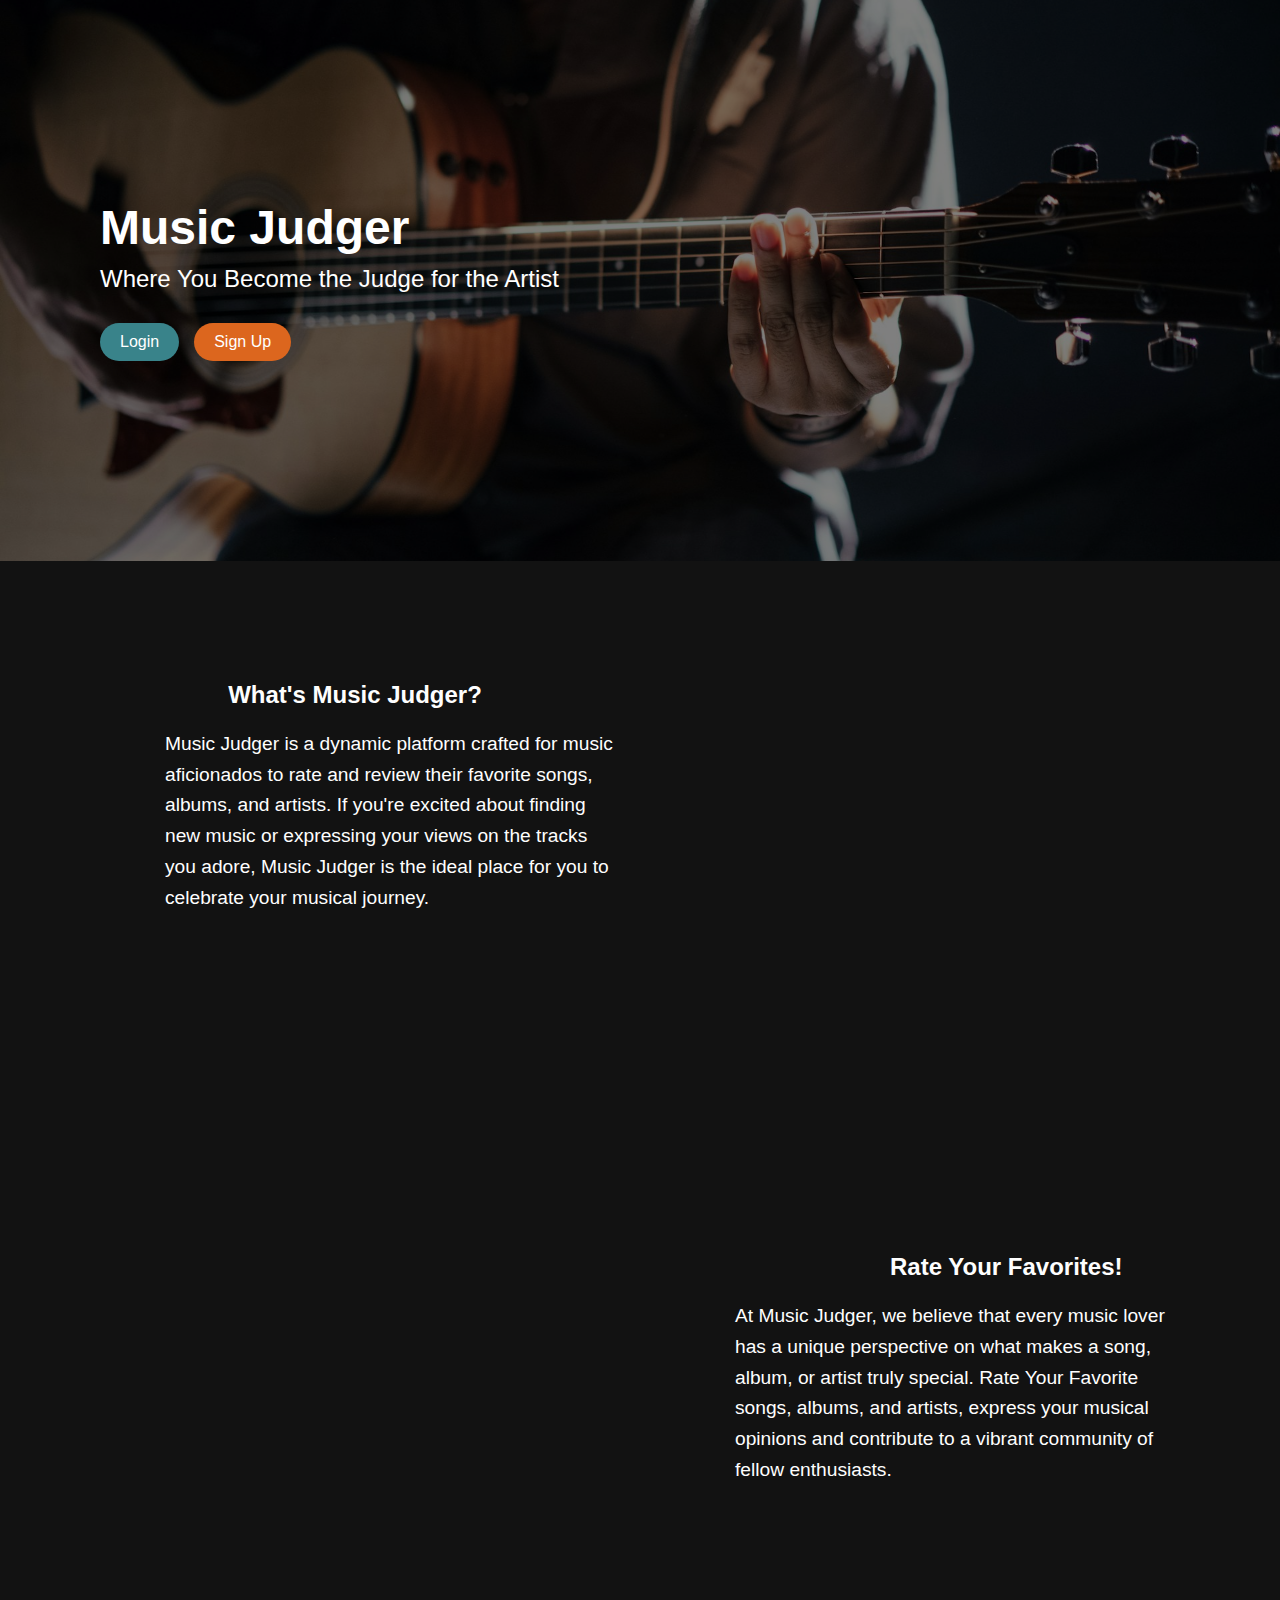
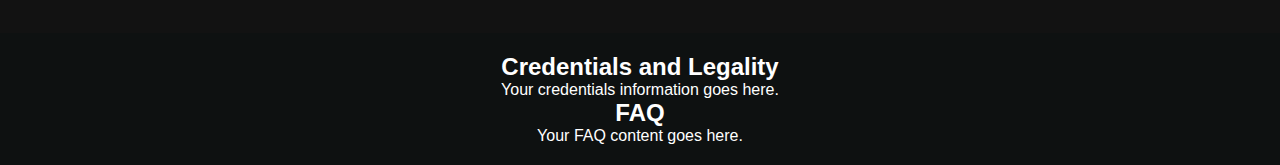
==== index.html @ ce559863 "tambah konten ke front page" ====
<!DOCTYPE html>
<html lang="en">
<head>
    <meta charset="UTF-8">
    <meta name="viewport" content="width=device-width, initial-scale=1.0">
    <title>Music Judger</title>
    <link rel="stylesheet" href="styles.css">
</head>
<body>

    <header class="hero">
        <h1 class="display-1">Music Judger</h1>
        <p class="display-4">Where You Become the Judge for the Artist</p>
        <div class="button-container">
            <a href="Main Page/index.html" class="button login">Login</a>
            <a href="#" class="button signup">Sign Up</a>
        </div>
    </header>

    <main class="content">
        <div class="left">
            <h2>What's Music Judger?</h2>
            <p>Music Judger is a dynamic platform crafted for music aficionados to rate and review their favorite songs, albums, and artists. 
                If you're excited about finding new music or expressing your views on the tracks you adore, 
                Music Judger is the ideal place for you to celebrate your musical journey.</p>
        </div>
        <div class="right">
            <div class="slider">
                <img src="Main Page/Artists/Joji/Album/BALLADS 1/Cover.jpg" class="slide fade" alt="Image 1">
                <img src="Main Page/Artists/Travis Scott/Album/Birds in the Trap Sing McKnight/1200x1200bf-60 (11).jpg" class="slide fade" alt="Image 2">
                <img src="Main Page/Artists/Bruno Mars/Album/24K Magic/bruno_mars_24k_magic-portada.jpg" class="slide fade" alt="Image 3">
                <img src="Main Page/Artists/Post Malone/Album/Beerbongs & Bentleys/cover.jpg" class="slide fade" alt="Image 4">
                <img src="Main Page/Artists/Frank Ocean/Album/Blonde/Blonde_-_Frank_Ocean.jpeg" class="slide fade" alt="Image 5">
                <img src="Main Page/Artists/Tyler, the Creator/Album/IGOR/COVER.png" class="slide fade" alt="Image 6">
                <img src="Main Page/Artists/Taylor Swift/Album/1989 (Taylor's Version)/Taylor_Swift_-_1989_(Taylor's_Version).png" class="slide fade" alt="Image 7">
            </div>
        </div>
    </main>


    <main class="content2">
        <div class="left2">  <!-- Move this section to the left side -->
            <div class="slider2">
                <img src="Main Page/Artists/Joji//joji_169.jpeg" class="slide2 fade" alt="Image 1">
                <img src="Main Page/Artists/Eminem/201009-Eminem-getty.webp" class="slide2 fade" alt="Image 2">
                <img src="Main Page/Artists/Bruno Mars/bruno-mars-1_169.png" class="slide2 fade" alt="Image 3">
                <img src="Main Page/Artists/Tyler, the Creator/Tyler-The-Creator.webp" class="slide2 fade" alt="Image 4">
                <img src="Main Page/Artists/Frank Ocean/black-and-white-frank-ocean-wbdua3rbonhm6c8d.jpg" class="slide2 fade" alt="Image 5">
                <img src="Main Page/Artists/Snoop Dogg/snoop-dogg-dreadlocks-roasted-by-joyner-lucas.webp" class="slide2 fade" alt="Image 6">
                <img src="Main Page/Artists/Billie Eilish/Billie-Eilish-Bad-Guy-screenshot-2019-billboard-1500-1200x677.jpg" class="slide2 fade" alt="Image 7">
            </div>
        </div>
        <div class="right2">  <!-- Move this section to the right side -->
            <h2>Rate Your Favorites!</h2>
            <p>At Music Judger, we believe that every music lover has a unique perspective on what makes a song, album, or artist truly special. 
                Rate Your Favorite songs, albums, and artists, express your musical opinions and contribute to a vibrant community of fellow enthusiasts.</p>
        </div>
    </main>
    
    

    <footer class="footer">
        <h2>Credentials and Legality</h2>
        <p>Your credentials information goes here.</p>
        
        <h2>FAQ</h2>
        <p>Your FAQ content goes here.</p>
    </footer>

</body>
</html>
---- styles.css ----
* {
    box-sizing: border-box;
    margin: 0;
    padding: 0;
}

body {
    font-family: Arial, sans-serif;
    background-color: #121212;
}

.hero {
    position: relative;
    background-image: url('gabriel-gurrola-2UuhMZEChdc-unsplash.jpg'); /* Replace with your image path */
    background-size: cover;
    background-position: center;
    color: white;
    text-align: left; /* Align text to the left */
    padding: 200px 20px; /* Adjust padding as needed */
    display: flex; /* Use Flexbox to lay out the content */
    flex-direction: column; /* Stack elements vertically */
    justify-content: center; /* Center content vertically */
    align-items: flex-start; /* Align content to the left */
    padding-left: 100px; /* Add 100px space on the left side of the hero */
}

.hero::before {
    content: '';
    position: absolute;
    top: 0;
    left: 0;
    right: 0;
    bottom: 0;
    background-color: rgba(0, 0, 0, 0.5); /* Dark overlay */
    z-index: 1; /* Ensure it sits above the background but below the text */
}

.display-1, .display-4 {
    position: relative; /* Bring text above the overlay */
    z-index: 2;
    margin-left: 100px; /* Add 100px space to the left of the text */
}

.display-1 {
    font-size: 3em; /* Adjust font size as necessary */
    margin: 0; /* Remove default margin */
}

.display-4 {
    font-size: 1.5em; /* Adjust font size as necessary */
    margin: 10px 0; /* Add margin for spacing between title and subtitle */
}

/* Button container adjusted */
.button-container {
    position: relative;
    z-index: 2;
    margin-top: 20px; /* Add space between text and buttons */
    display: flex; /* Use Flexbox to arrange buttons horizontally */
    gap: 15px; /* Space between buttons */
}

/* Button Styles */
.button {
    padding: 10px 20px;
    border: none;
    text-decoration: none;
    border-radius: 25px; /* Rounded appearance */
    font-size: 16px;
    display: inline-block; /* Ensure the buttons stay in line */
}

.button.login {
    background-color: #39838a; /* Login button color */
    color: white; /* Adjust text color for better contrast */
}

.button.login:hover {
    background-color: #2b5b5c; /* Change color on hover for Login button */
}

.button.signup {
    background-color: #dc661e; /* Sign Up button color */
    color: white; /* Adjust text color for better contrast */
}

.button.signup:hover {
    background-color: #b85514; /* Change color on hover for Sign Up button */
}

/* Main Content Section */
.content {
    background-color: #121212;
    color: #fefefe;
    padding: 50px 20px;
    display: flex;
    justify-content: space-between;
    text-align: center;
    flex-wrap: wrap; /* Allow content to wrap on smaller screens */
}

.left {
    flex: 1;
    padding: 70px;
}

.left h2 {
    margin-bottom: 20px;
}

.left p {
    padding-left: 75px;
    margin-top: 10px;
    text-align: left;   /* Ensures the paragraph is left-aligned */
    text-indent: 0;     /* Removes any indentation */
    line-height: 1.6;   /* Optional: Adjusts line spacing for better readability */
    font-size: larger;
}

.right {
    flex: 1;
    padding: 20px;
    position: relative;
}

.slider {
    position: relative;
    width: 100%;
    height: 300px; /* Adjust height as needed */
    overflow: hidden;
}

.slide {
    position: absolute;
    top: 0;
    left: 0;
    width: 100%;
    height: 100%;
    object-fit: contain; /* Ensures the whole image is visible */
    opacity: 0;  /* Initially hide all images */
    transition: opacity 2s ease-in-out; /* Smooth fade transition */
}

/* Fade animation for each slide with a staggered delay */
.slide:nth-child(1) {
    animation: fade 35s infinite;
}

.slide:nth-child(2) {
    animation: fade 35s infinite;
    animation-delay: 5s;
}

.slide:nth-child(3) {
    animation: fade 35s infinite;
    animation-delay: 10s;
}

.slide:nth-child(4) {
    animation: fade 35s infinite;
    animation-delay: 15s;
}

.slide:nth-child(5) {
    animation: fade 35s infinite;
    animation-delay: 20s;
}

.slide:nth-child(6) {
    animation: fade 35s infinite;
    animation-delay: 25s;
}

.slide:nth-child(7) {
    animation: fade 35s infinite;
    animation-delay: 30s;
}

/* Keyframe for fading effect */
@keyframes fade {
    0%, 100% {
        opacity: 0;
    }
    14%, 28% {
        opacity: 1;
    }
}

/* Responsive adjustments */
@media (max-width: 1024px) {
    .content {
        flex-direction: column; /* Stack sections vertically on tablets */
        text-align: center;  /* Center content */
    }

    .left, .right {
        flex: 1 100%; /* Make sections full-width */
        padding: 15px;
    }

    .slider {
        margin-left: 0;
        max-width: none; /* Remove max-width and allow for full width */
    }

    .left p {
        padding-left: 20px; /* Reduce padding */
        font-size: medium; /* Adjust font size */
    }
}

@media (max-width: 768px) {
    .slider {
        height: 250px; /* Reduce slider height for tablets */
    }

    .left p {
        font-size: smaller; /* Reduce text size for smaller devices */
    }

    .content {
        padding: 20px; /* Reduce padding */
    }
}

@media (max-width: 480px) {
    .slider {
        height: 200px; /* Further reduce slider height on very small screens */
    }

    .left p {
        font-size: smaller; /* Reduce text size further */
    }

    .content {
        padding: 10px; /* Further reduce padding on small screens */
    }
}

.content2 {
    background-color: #121212;
    color: #fefefe;
    padding: 50px 20px;
    margin-top: 100px;
    display: flex;
    justify-content: space-between;
    text-align: center;
    flex-wrap: wrap; /* Allow content to wrap on smaller screens */
}

/* Left section (images) styles */
.left2 {
    flex: 1;
    padding: 20px;
    position: relative;
    min-width: 480px; /* Prevent it from getting too small */
}

.slider2 {
    position: relative;
    width: 100%;
    max-width: 480px; /* Fixed width to match the image size */
    height: 360px;  /* Fixed height for the images */
    margin-left: 150px;
    overflow: hidden;
}

.slide2 {
    position: absolute;
    top: 0;
    left: 0;
    width: 100%;
    height: 100%; /* Use full height of the container */
    object-fit: cover;  /* Ensures the image covers the area, maintaining aspect ratio */
    opacity: 0;  /* Initially hide all images */
    transition: opacity 2s ease-in-out; /* Smooth fade transition */
}

/* Fade animation for each slide with a staggered delay */
.slide2:nth-child(1) {
    animation: fade 35s infinite;
}

.slide2:nth-child(2) {
    animation: fade 35s infinite;
    animation-delay: 5s;
}

.slide2:nth-child(3) {
    animation: fade 35s infinite;
    animation-delay: 10s;
}

.slide2:nth-child(4) {
    animation: fade 35s infinite;
    animation-delay: 15s;
}

.slide2:nth-child(5) {
    animation: fade 35s infinite;
    animation-delay: 20s;
}

.slide2:nth-child(6) {
    animation: fade 35s infinite;
    animation-delay: 25s;
}

.slide2:nth-child(7) {
    animation: fade 35s infinite;
    animation-delay: 30s;
}

/* Keyframe for fading effect */
@keyframes fade {
    0%, 100% {
        opacity: 0;
    }
    14%, 28% {
        opacity: 1;
    }
}

/* Right section (text) styles */
.right2 {
    flex: 1;
    padding: 70px;
    text-align: left;
    min-width: 300px; /* Prevents text from getting too small */
}

/* Make h2 aligned with p by applying margin-left */
.right2 h2 {
    margin-bottom: 20px;
    margin-left: 230px; /* Align h2 to the left, same as the p tag */
}

/* Ensure paragraph has consistent left padding */
.right2 p {
    padding-left: 75px;
    margin-top: 10px;
    line-height: 1.6;   /* Optional: Adjusts line spacing for better readability */
    font-size: larger;
}

/* Responsive adjustments */
@media (max-width: 1024px) {
    .left2 {
        padding: 15px;
    }

    .slider2 {
        width: 100%;
        margin-left: 0; /* Remove extra left margin on smaller screens */
        max-width: none; /* Allow it to use full width on smaller screens */
    }

    .right2 {
        padding: 50px;
    }

    .right2 h2 {
        margin-left: 0; /* Remove left margin */
    }

    .right2 p {
        padding-left: 20px; /* Reduce padding for mobile */
    }
}

@media (max-width: 768px) {
    .content2 {
        flex-direction: column; /* Stack content vertically on small screens */
        text-align: center;  /* Center text on small screens */
    }

    .left2,
    .right2 {
        flex: 1 100%; /* Make both sections full-width */
        padding: 10px;
    }

    .slider2 {
        width: 100%;
        height: 250px; /* Reduce slider height for smaller screens */
        margin-left: 0;
    }

    .right2 h2 {
        margin-left: 0; /* Center the h2 */
    }

    .right2 p {
        padding-left: 0; /* Remove left padding */
        font-size: medium; /* Adjust font size for readability on small screens */
    }
}

@media (max-width: 480px) {
    .slider2 {
        height: 200px; /* Further reduce slider height on very small screens */
    }

    .right2 p {
        font-size: smaller; /* Reduce text size */
    }
}

.footer {
    background-color: #0e1111;
    color: white;
    padding: 20px;
    text-align: center;
}
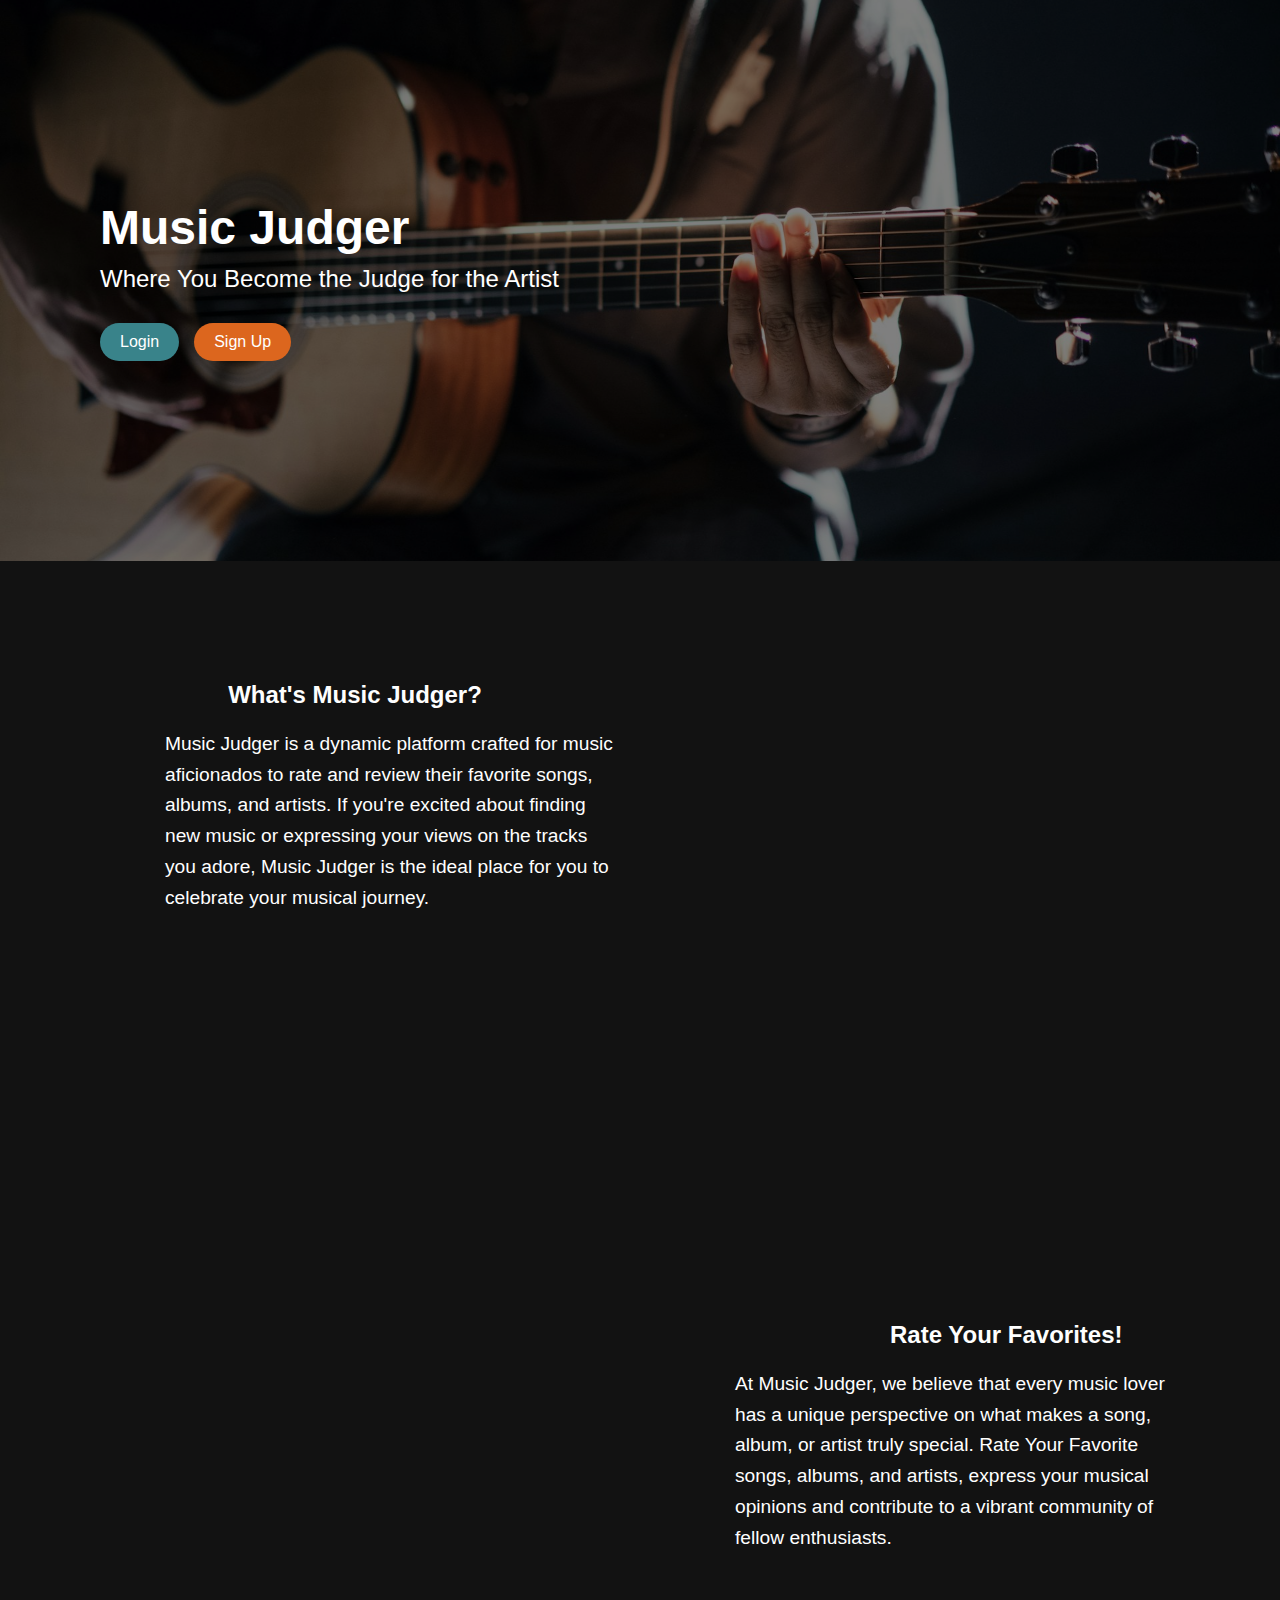
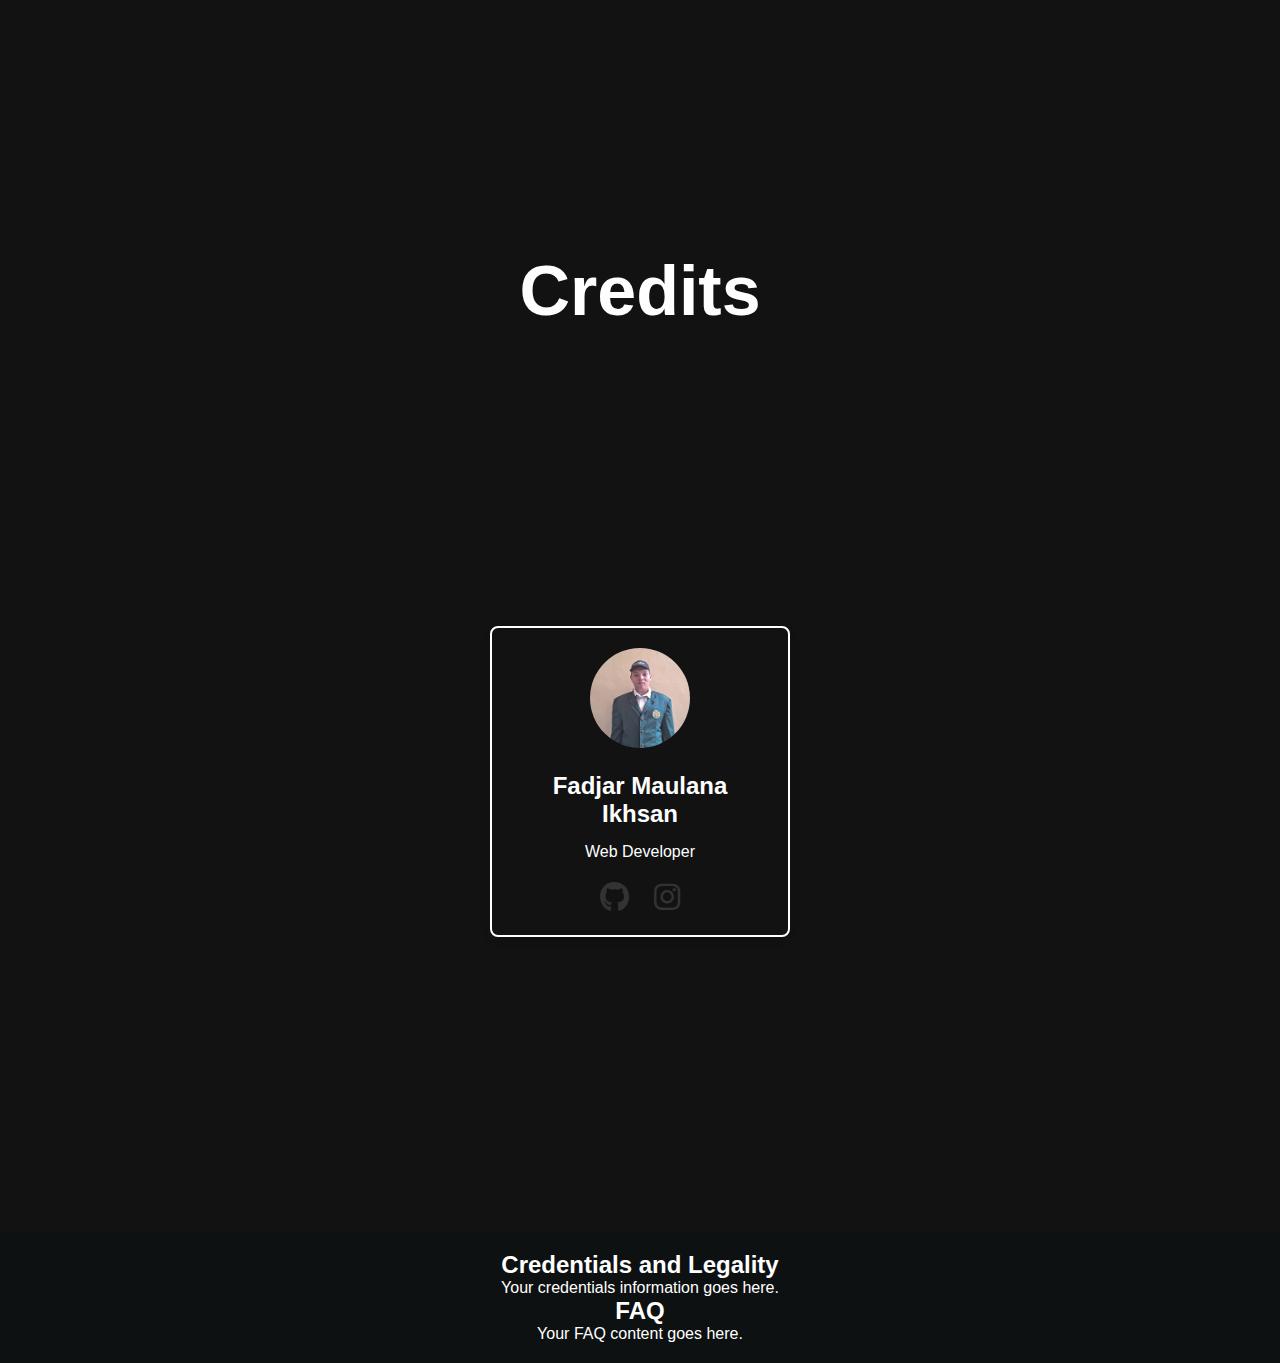
==== commit 965c53ab: "tambah credit developer" ====
--- a/index.html
+++ b/index.html
@@ -5,6 +5,7 @@
     <meta name="viewport" content="width=device-width, initial-scale=1.0">
     <title>Music Judger</title>
     <link rel="stylesheet" href="styles.css">
+    <link rel="stylesheet" href="https://cdnjs.cloudflare.com/ajax/libs/font-awesome/6.0.0-beta3/css/all.min.css">
 </head>
 <body>
 
@@ -56,8 +57,30 @@
                 Rate Your Favorite songs, albums, and artists, express your musical opinions and contribute to a vibrant community of fellow enthusiasts.</p>
         </div>
     </main>
+
+    <div class="caption">
+      <h1>Credits</h1>  
+    </div>
     
-    
+    <div class="card-container">
+        <div class="card">
+          <!-- Profile Image -->
+          <img src="WhatsApp Image 2024-11-07 at 12.23.37 PM.jpeg" alt="That's Me" class="profile-img">
+          <h2>Fadjar Maulana Ikhsan</h2>
+          <p>Web Developer</p>
+          
+          <div class="social-links">
+            <!-- GitHub Icon -->
+            <a href="https://github.com/SinWolves" class="github" target="_blank">
+              <i class="fab fa-github"></i>
+            </a>
+            <!-- Instagram Icon -->
+            <a href="https://www.instagram.com/fadjardlmth?igsh=MXJnNG1qcWE4dGE1NQ==" class="instagram" target="_blank">
+              <i class="fab fa-instagram"></i>
+            </a>
+          </div>
+        </div>
+    </div>
 
     <footer class="footer">
         <h2>Credentials and Legality</h2>
--- a/styles.css
+++ b/styles.css
@@ -125,8 +125,9 @@
 
 .slider {
     position: relative;
-    width: 100%;
-    height: 300px; /* Adjust height as needed */
+    width: 400px;
+    height: 400px; /* Adjust height as needed */
+    margin-left: 125px;
     overflow: hidden;
 }
 
@@ -406,6 +407,81 @@
     }
 }
 
+.caption h1{
+    margin-top: 150px;
+    font-size: 70px;
+    text-align: center;
+    color: #fefefe;
+}
+
+/* Centering the card */
+.card-container {
+    display: flex;
+    justify-content: center;
+    align-items: center;
+    height: 100vh;
+  }
+  
+  .card {
+    width: 300px;
+    padding: 20px;
+    border-radius: 8px;
+    border: 2px solid #fff; /* White border */
+    box-shadow: 0 4px 8px rgba(0, 0, 0, 0.1); /* Optional shadow for better contrast */
+    text-align: center;
+  }
+  
+  .card h2 {
+    color: #fefefe;
+    font-size: 24px;
+    margin-bottom: 15px;
+  }
+  
+  .card p {
+    font-size: 16px;
+    color: #fefefe;
+    margin-bottom: 20px;
+  }
+  
+  .profile-img {
+    width: 100px;
+    height: 100px;
+    border-radius: 50%;
+    margin-bottom: 20px;
+    object-fit: cover; /* Ensures the image is cropped and fits the circle */
+  }
+  
+  /* Styling for social media links */
+  .social-links a {
+    display: inline-block;
+    text-decoration: none;
+    margin: 0 10px;
+    font-size: 30px; /* Adjust icon size */
+    color: #333; /* Default icon color */
+    transition: color 0.3s ease, transform 0.3s ease; /* Smooth hover effect */
+  }
+  
+  .social-links a:hover {
+    color: #0077cc; /* GitHub hover color */
+    transform: scale(1.1); /* Slight zoom effect */
+  }
+  
+  .github {
+    color: #333; /* Default GitHub color */
+  }
+  
+  .instagram {
+    color: #e4405f; /* Default Instagram color */
+  }
+  
+  .social-links a:hover.github {
+    color: #007FFF; /* GitHub hover color */
+  }
+  
+  .social-links a:hover.instagram {
+    color: #e4405f; /* Instagram hover color */
+  }  
+  
 .footer {
     background-color: #0e1111;
     color: white;
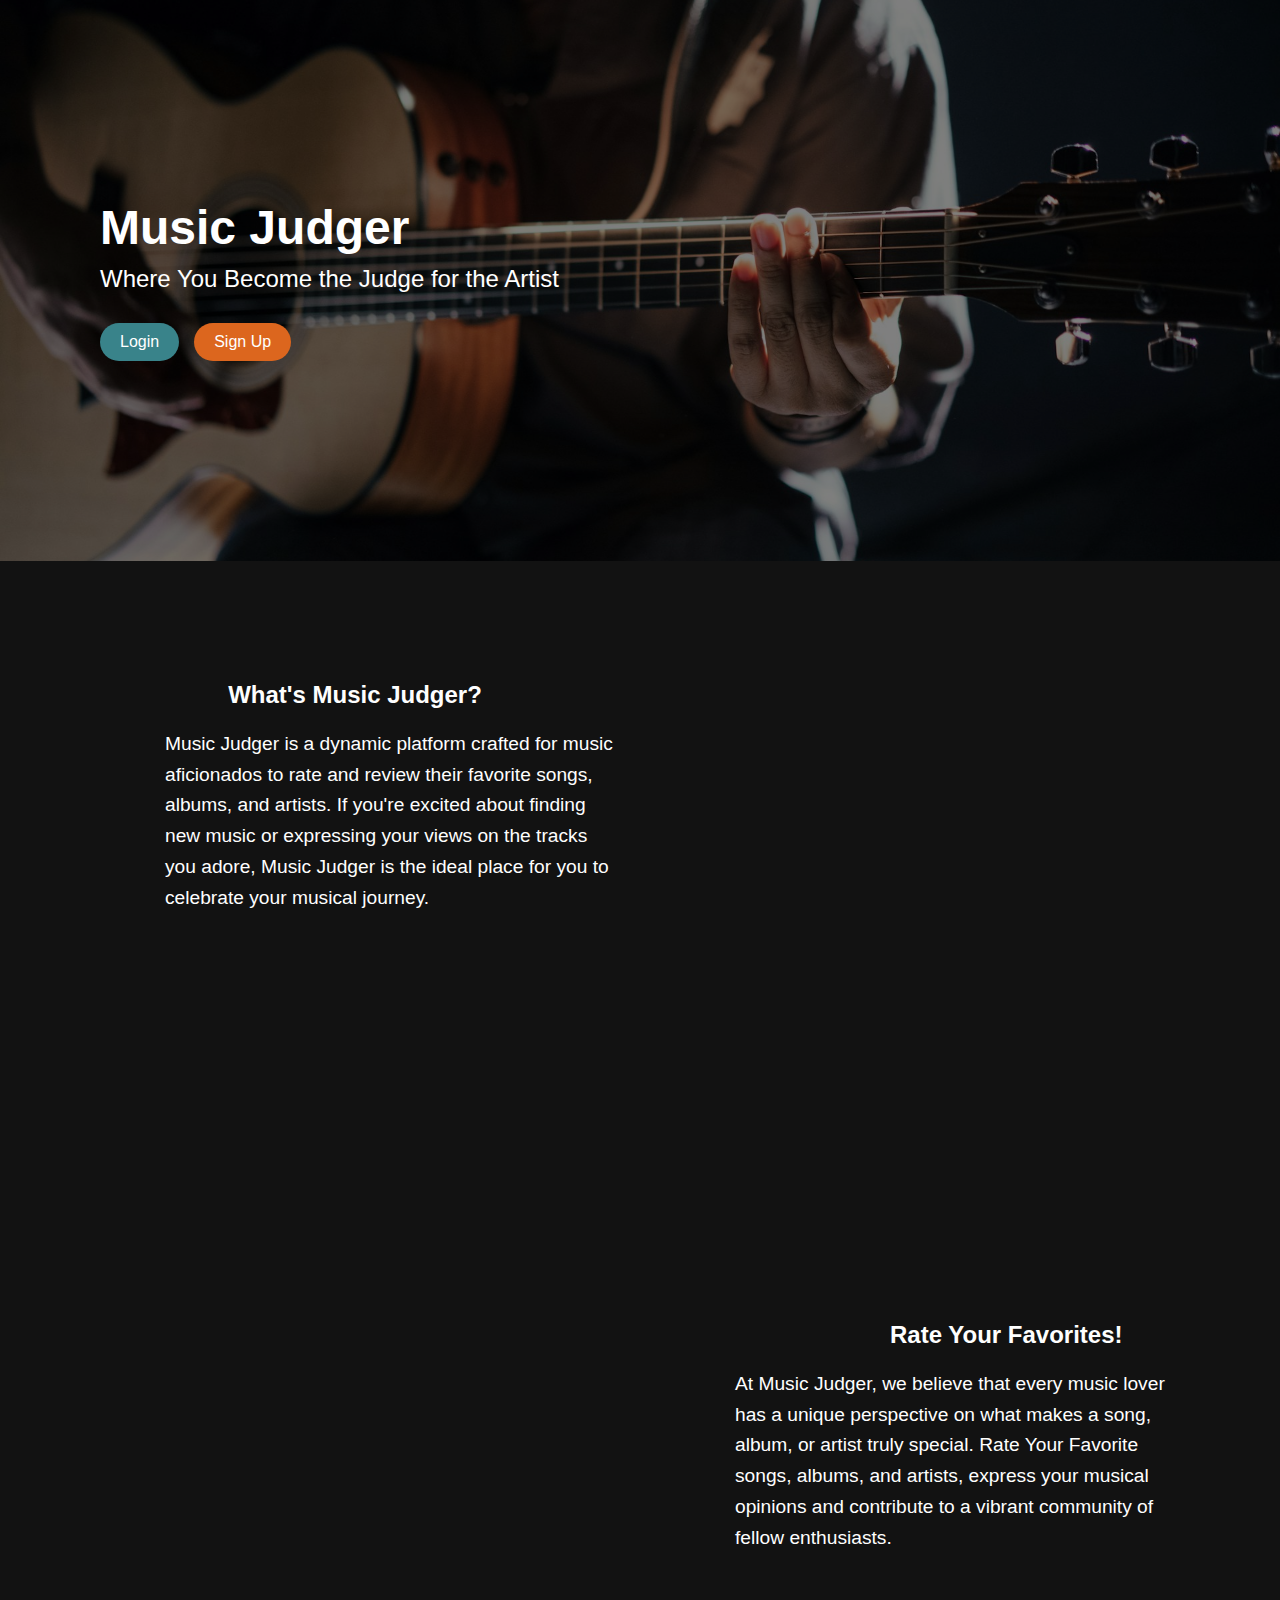
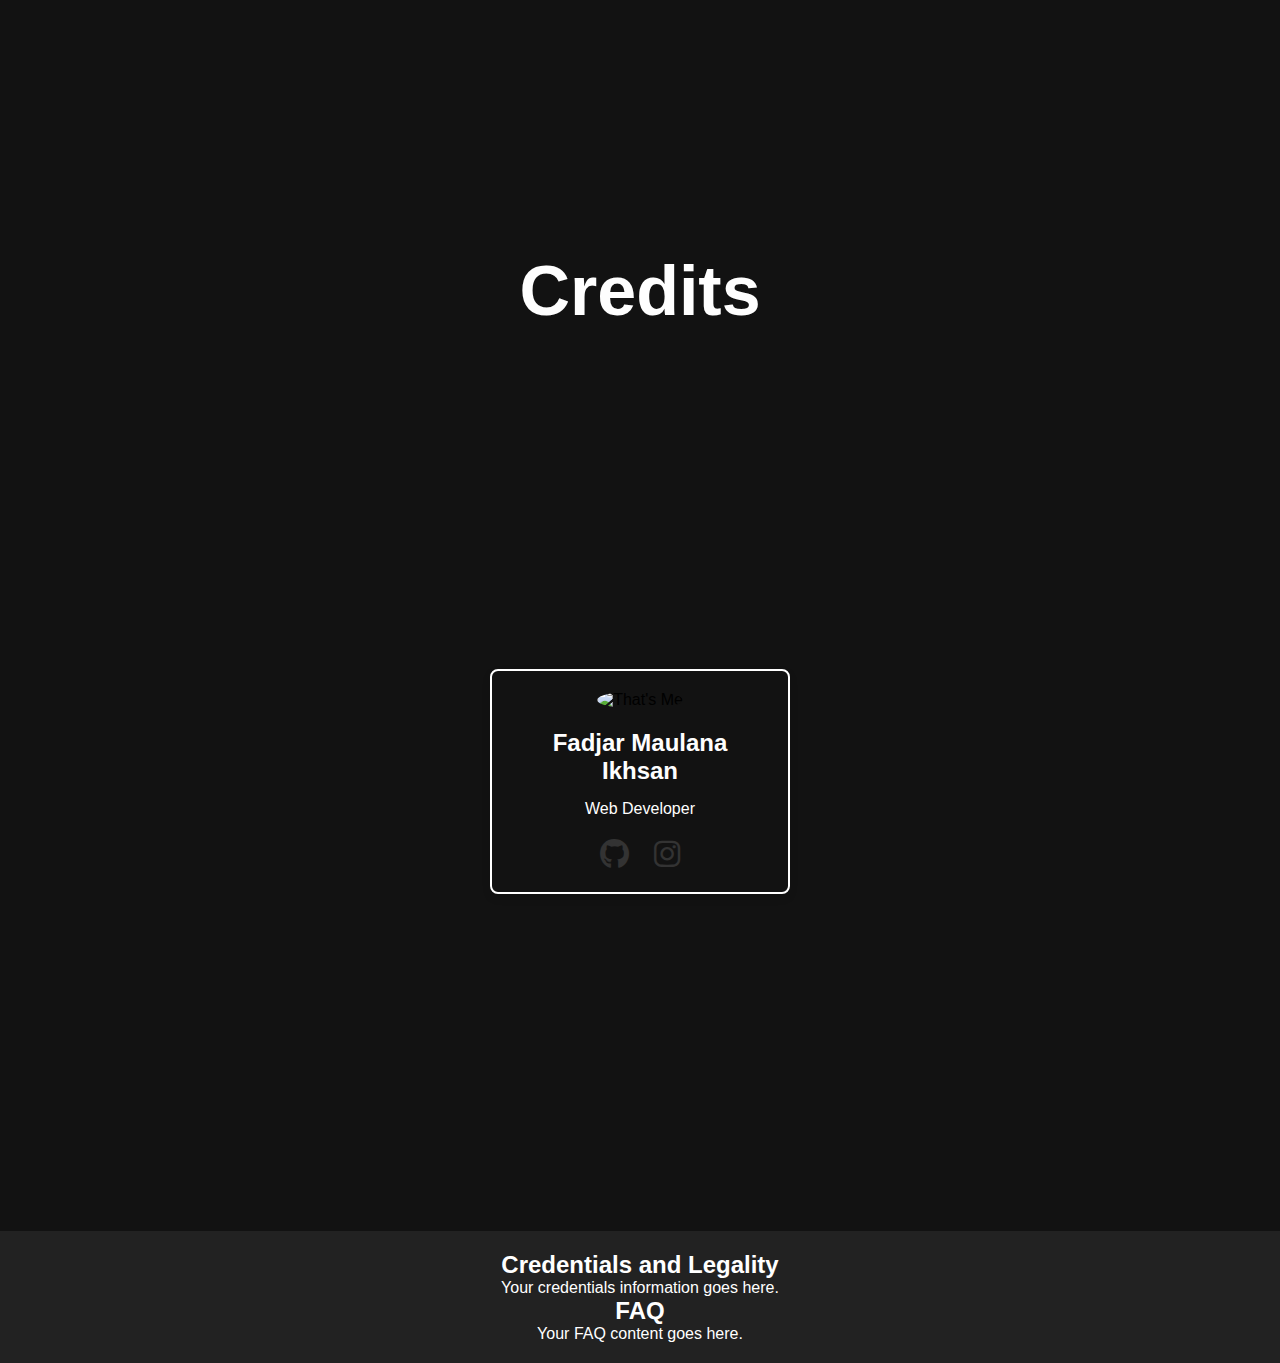
==== commit 59ef2bf7: "minor changes" ====
--- a/index.html
+++ b/index.html
@@ -14,7 +14,7 @@
         <p class="display-4">Where You Become the Judge for the Artist</p>
         <div class="button-container">
             <a href="Main Page/index.html" class="button login">Login</a>
-            <a href="#" class="button signup">Sign Up</a>
+            <a href="https://www.spotify.com/us/signup" class="button signup">Sign Up</a>
         </div>
     </header>
 
--- a/styles.css
+++ b/styles.css
@@ -483,7 +483,7 @@
   }  
   
 .footer {
-    background-color: #0e1111;
+    background-color: #222;
     color: white;
     padding: 20px;
     text-align: center;
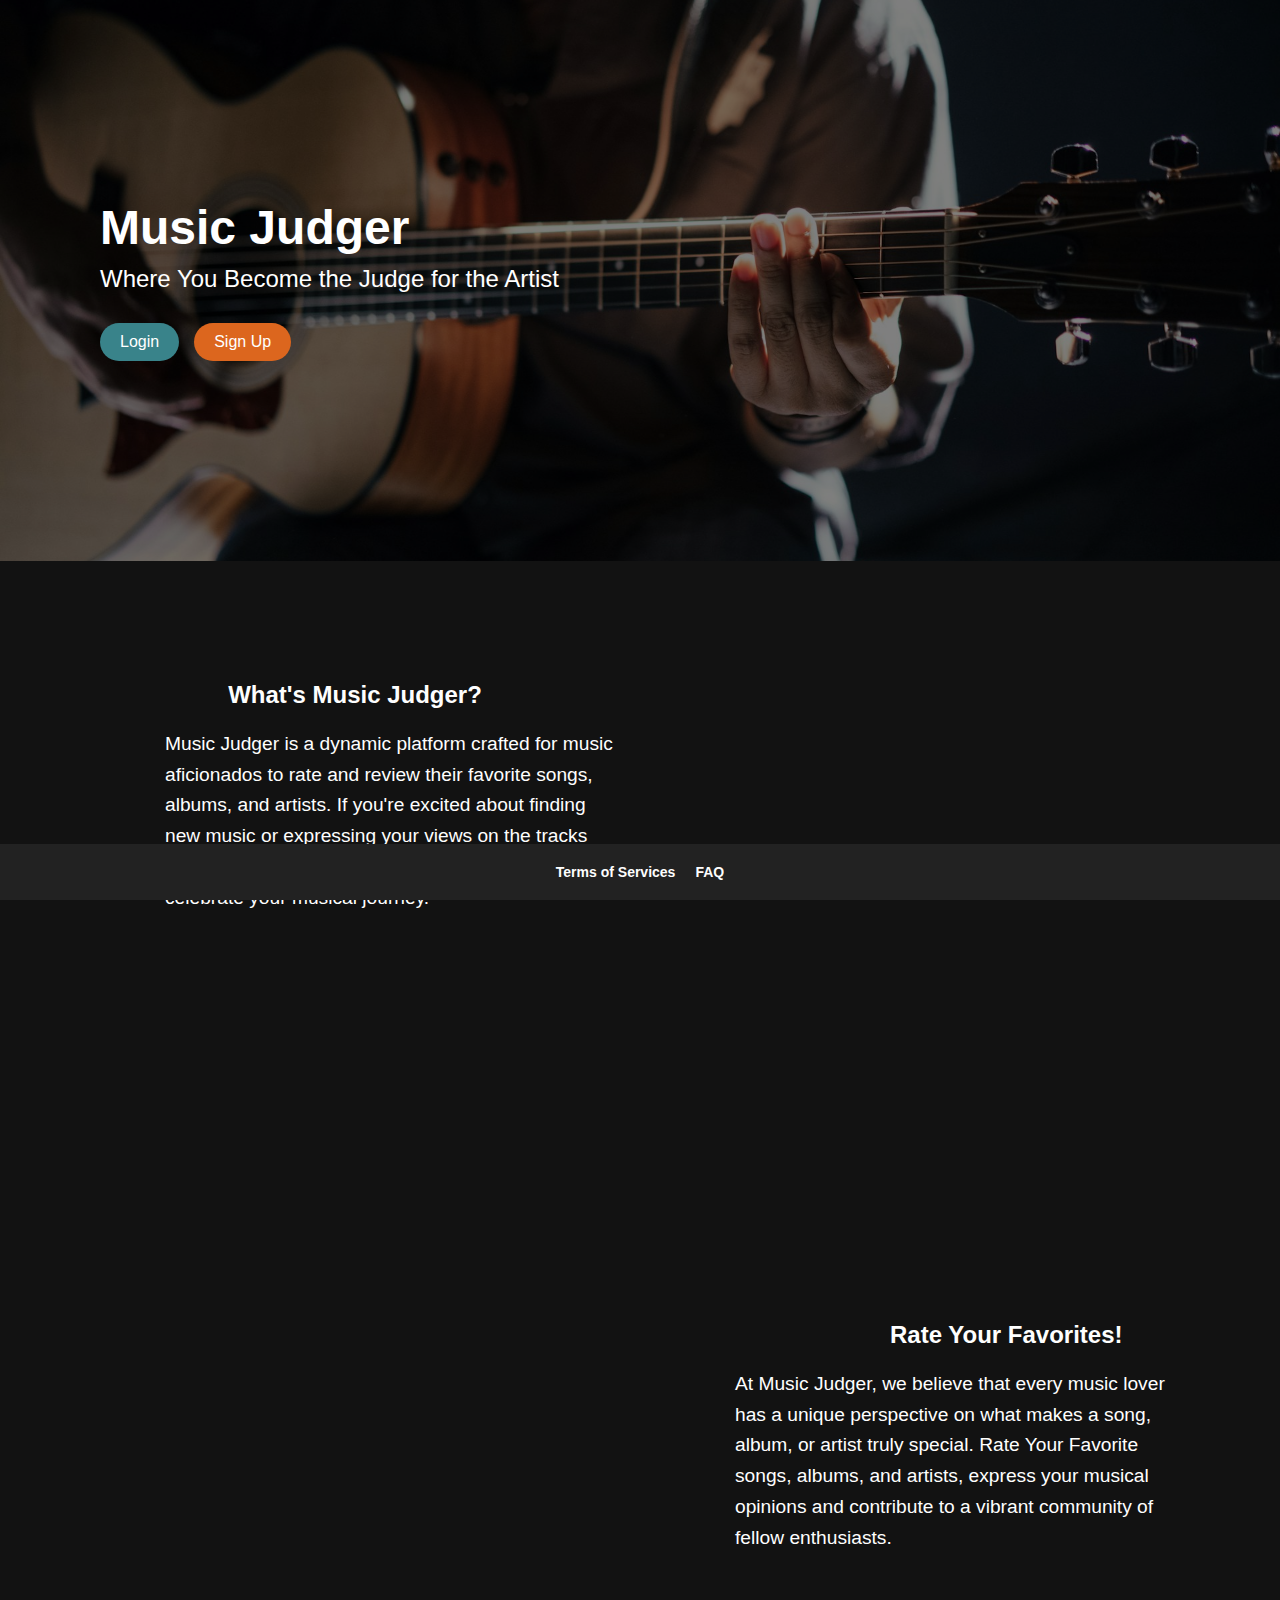
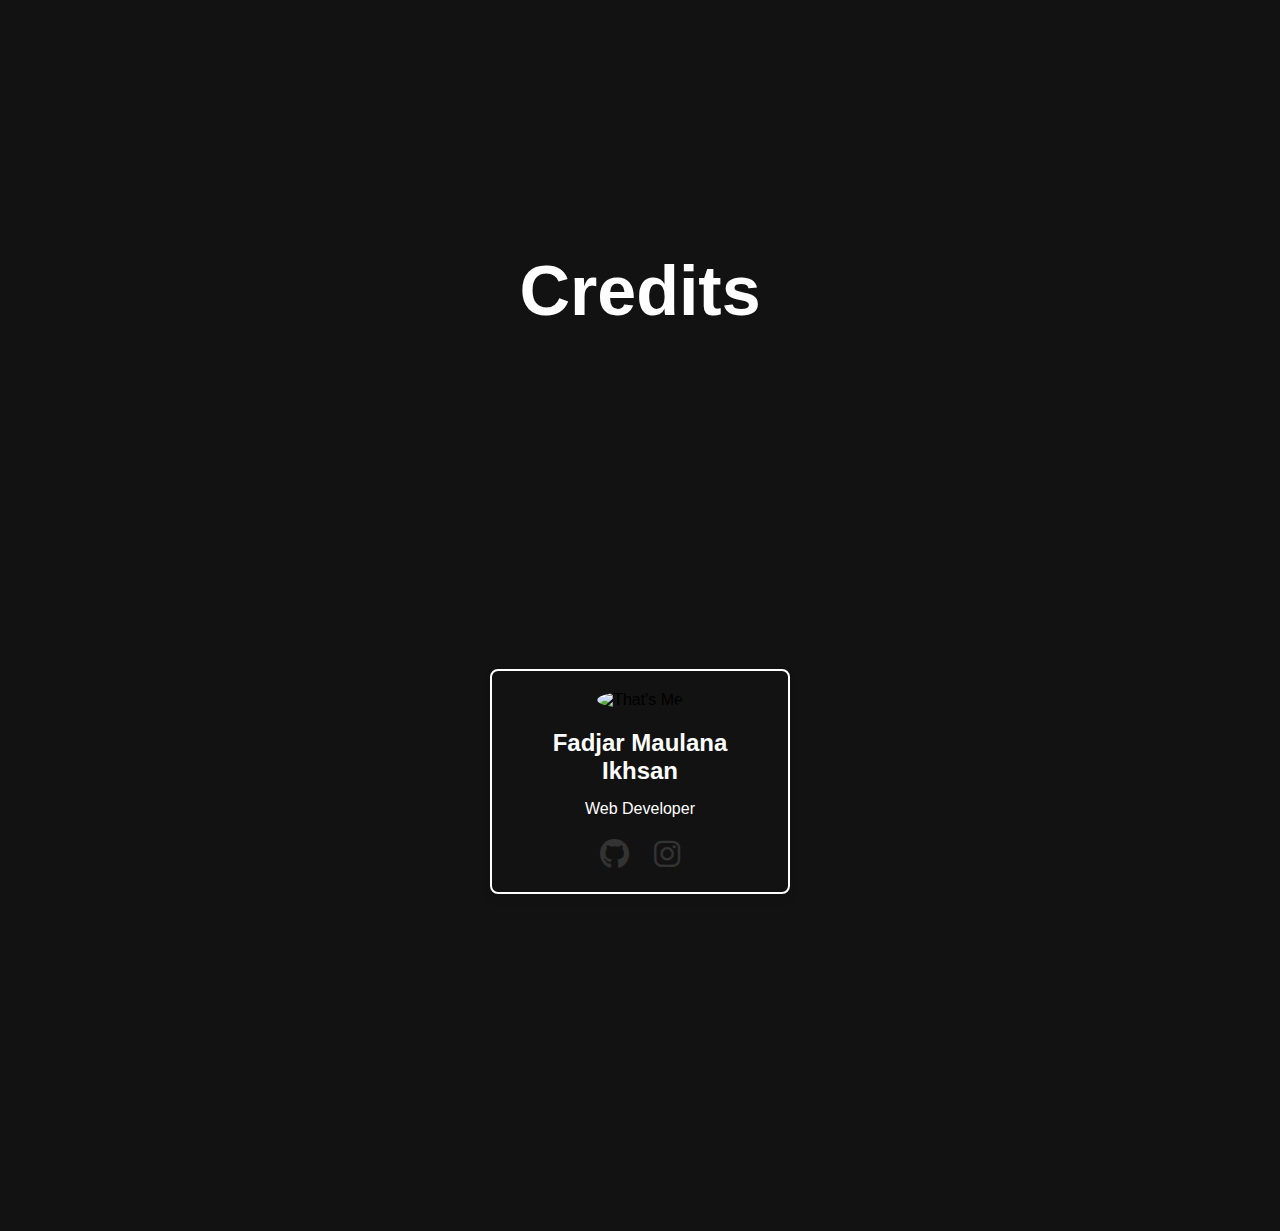
==== commit 28a9e460: "tambah Tos sama FAQ" ====
--- a/index.html
+++ b/index.html
@@ -83,11 +83,9 @@
     </div>
 
     <footer class="footer">
-        <h2>Credentials and Legality</h2>
-        <p>Your credentials information goes here.</p>
-        
-        <h2>FAQ</h2>
-        <p>Your FAQ content goes here.</p>
+        <a href="Legality/ToS.html">Terms of Services</a>
+
+        <a href="Legality/FAQ.html">FAQ</a>
     </footer>
 
 </body>
--- a/styles.css
+++ b/styles.css
@@ -482,9 +482,41 @@
     color: #e4405f; /* Instagram hover color */
   }  
   
+/* Basic footer styling */
 .footer {
-    background-color: #222;
-    color: white;
-    padding: 20px;
-    text-align: center;
-}
+    background-color: #222; /* Dark background */
+    color: #fefefe;            /* White text */
+    text-align: center;     /* Center text */
+    padding: 20px;          /* Padding around the footer */
+    font-family: 'Arial', sans-serif; /* Clean font */
+    font-size: 14px;        /* Set a readable font size */
+    display: flex;          /* Use flexbox for layout */
+    justify-content: center; /* Center items horizontally */
+    gap: 20px;              /* Space between links */
+    position: fixed;        /* Fix it at the bottom */
+    bottom: 0;
+    left: 0;
+    width: 100%;
+}
+
+/* Style for links */
+.footer a {
+    color: #fefefe;            /* White text */
+    text-decoration: none;  /* Remove underline */
+    font-weight: bold;      /* Make links bold */
+    transition: color 0.3s ease, transform 0.3s ease; /* Smooth hover effect */
+}
+
+/* Hover effect */
+.footer a:hover {
+    color: #f0a500;         /* Change color on hover */
+    transform: translateY(-2px); /* Lift the link slightly */
+}
+
+/* Responsive: Adjust for smaller screens */
+@media (max-width: 600px) {
+    .footer {
+        font-size: 12px; /* Smaller font size on mobile */
+        padding: 15px;   /* Reduce padding */
+    }
+}
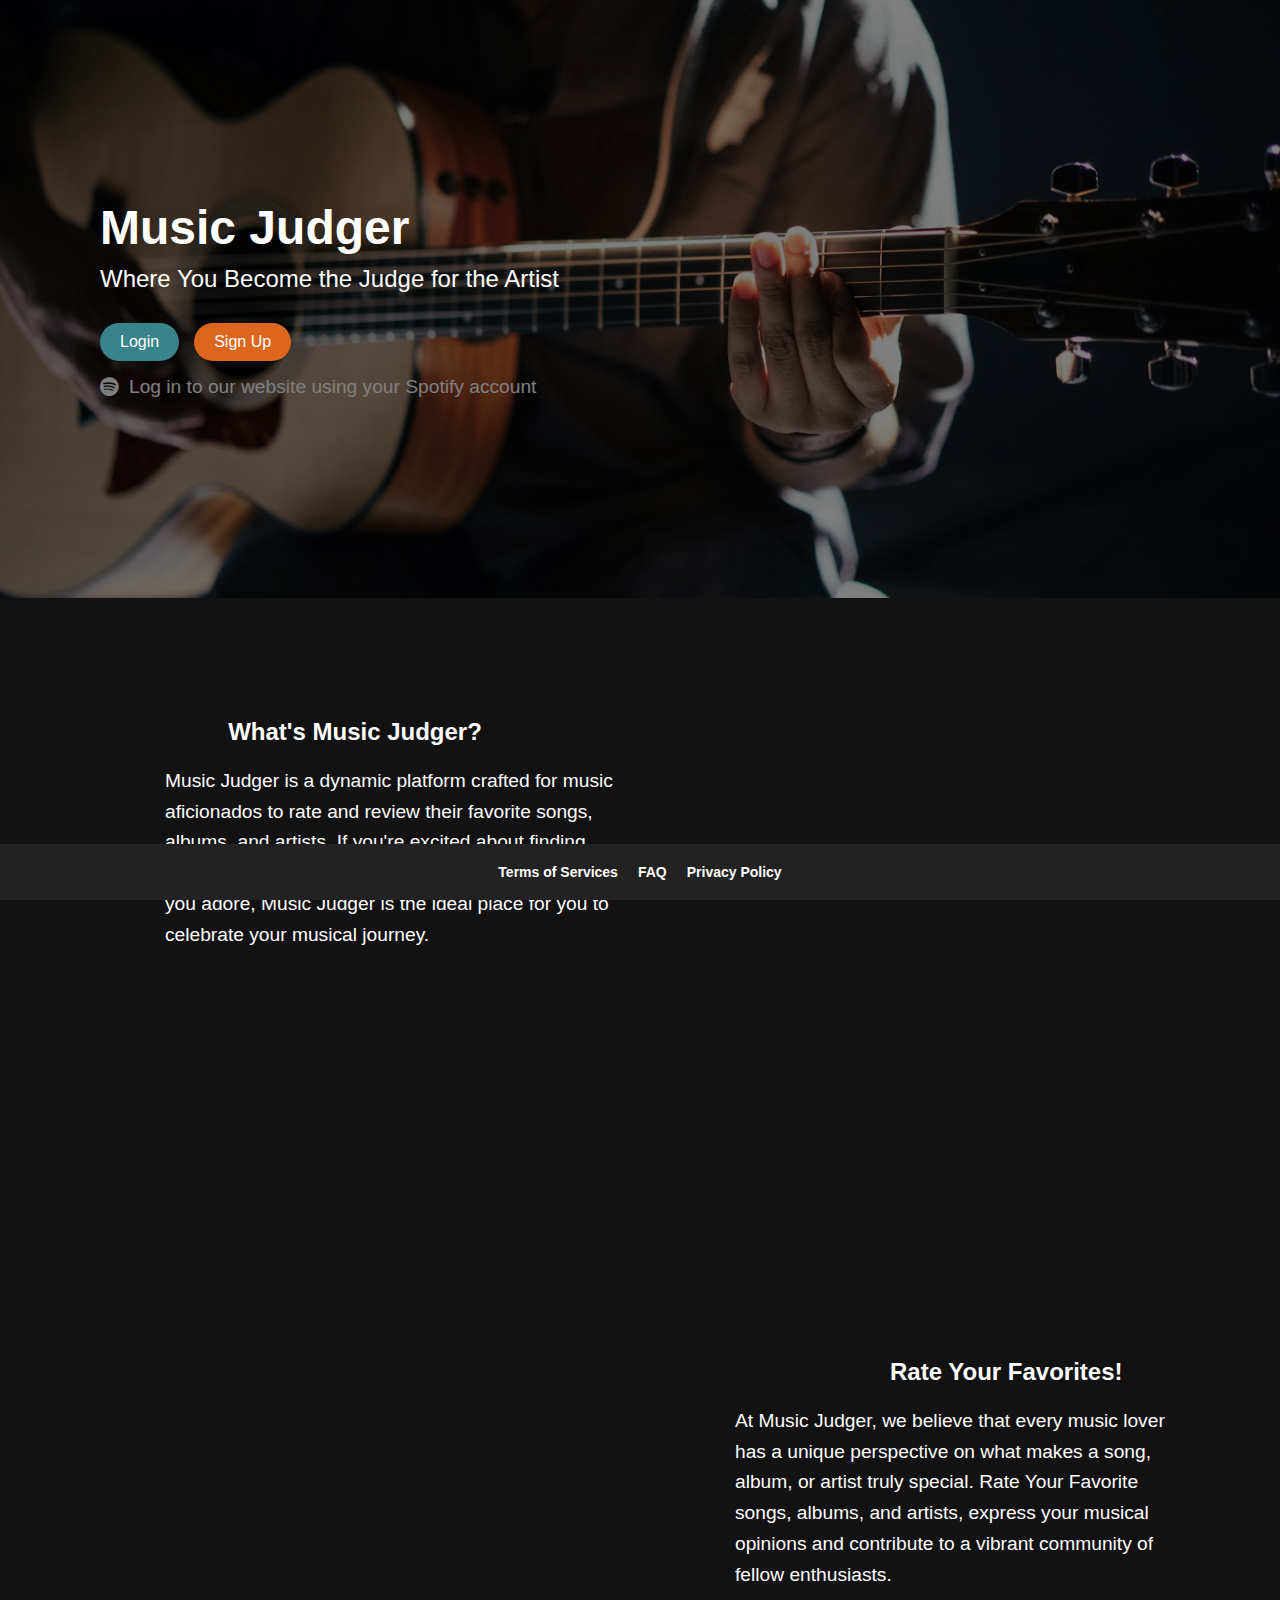
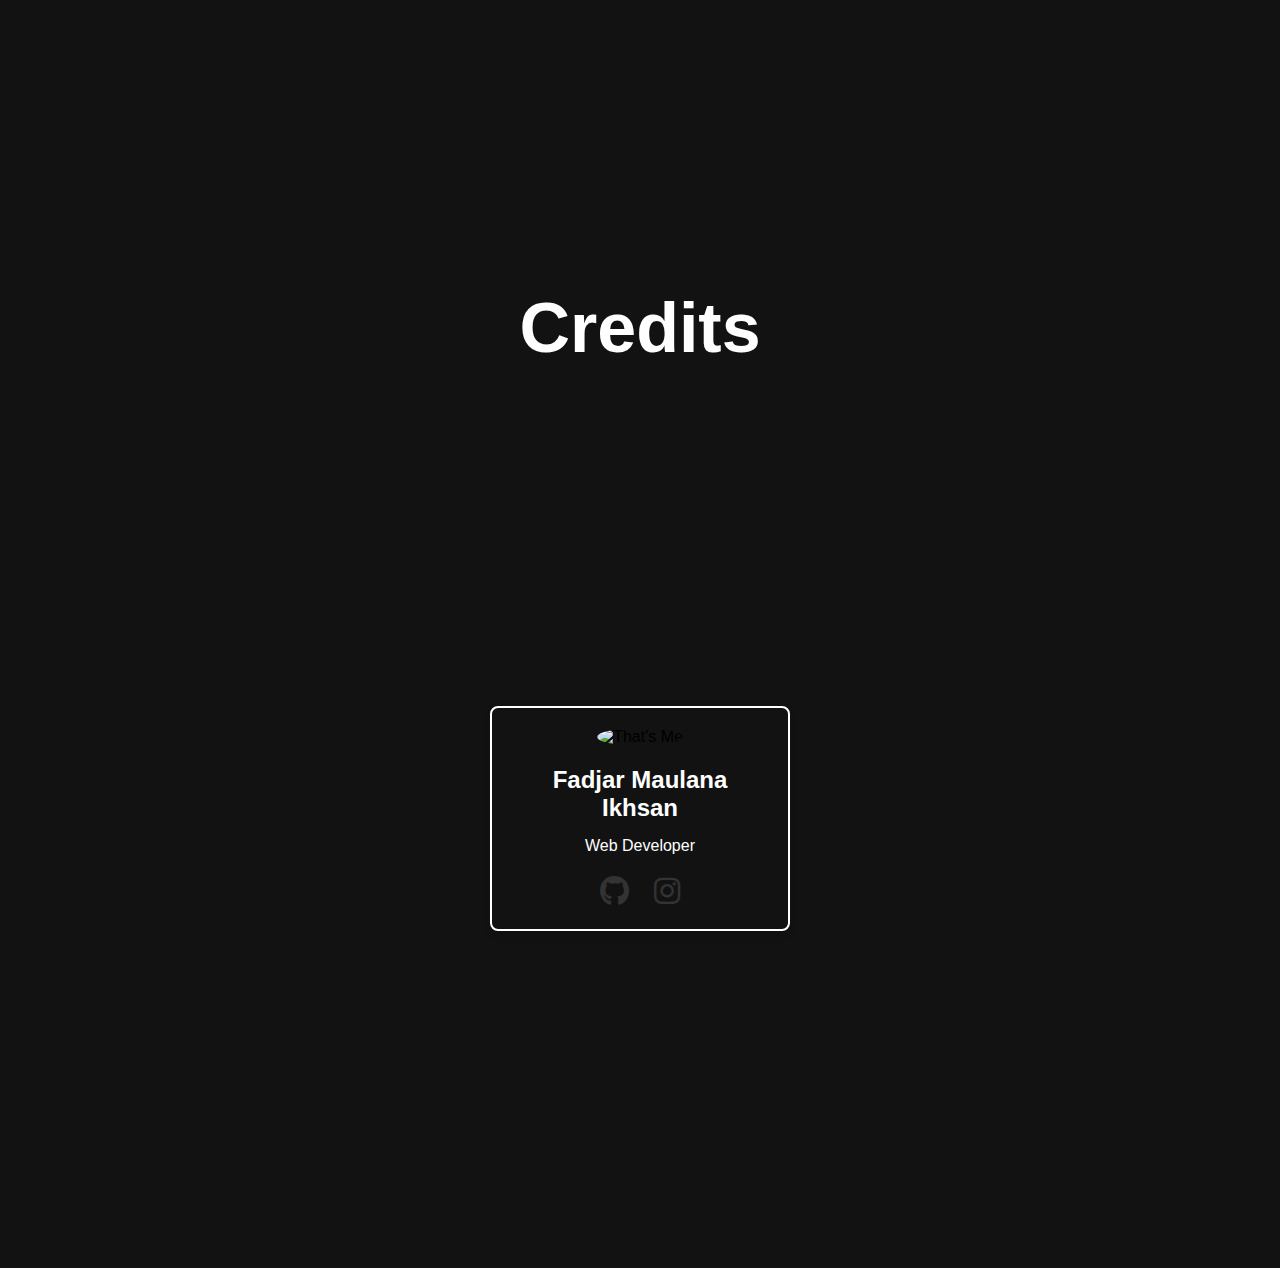
==== commit 78e07fa1: "tambah privacy policy" ====
--- a/index.html
+++ b/index.html
@@ -16,7 +16,11 @@
             <a href="Main Page/index.html" class="button login">Login</a>
             <a href="https://www.spotify.com/us/signup" class="button signup">Sign Up</a>
         </div>
-    </header>
+        <p class="login-text">
+            <i class="fab fa-spotify spotify-icon"></i> <!-- Font Awesome Spotify Icon -->
+            Log in to our website using your Spotify account
+        </p>
+    </header>    
 
     <main class="content">
         <div class="left">
@@ -84,8 +88,8 @@
 
     <footer class="footer">
         <a href="Legality/ToS.html">Terms of Services</a>
-
         <a href="Legality/FAQ.html">FAQ</a>
+        <a href="Legality/Privacy.html">Privacy Policy</a>
     </footer>
 
 </body>
--- a/styles.css
+++ b/styles.css
@@ -86,6 +86,23 @@
 
 .button.signup:hover {
     background-color: #b85514; /* Change color on hover for Sign Up button */
+}
+
+.hero .login-text {
+    text-align: center;
+    font-size: 1.2rem;
+    color: #ffffff;
+    margin-top: 15px;
+    font-weight: 300;
+    display: flex;
+    justify-content: center;
+    align-items: center;
+    gap: 10px;
+}
+
+.spotify-logo {
+    width: 24px; /* Adjust size of the logo */
+    height: 24px;
 }
 
 /* Main Content Section */
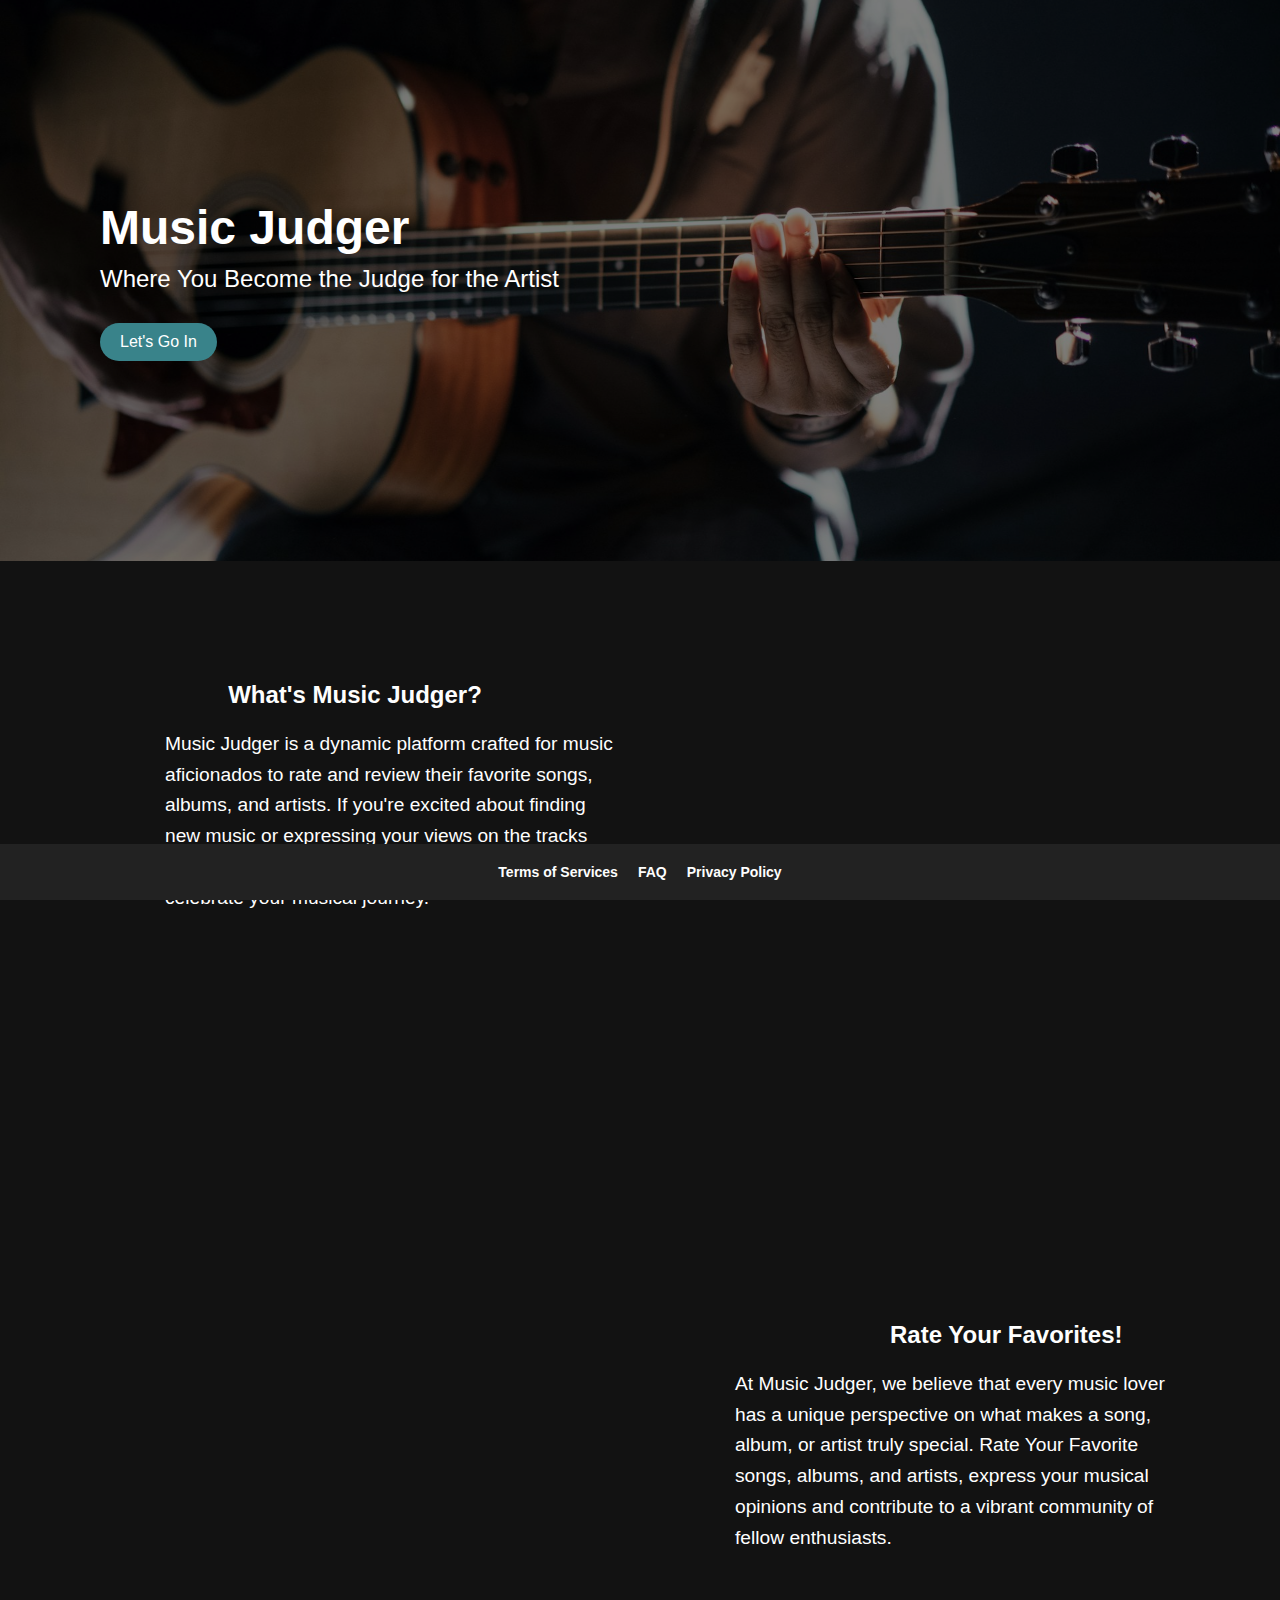
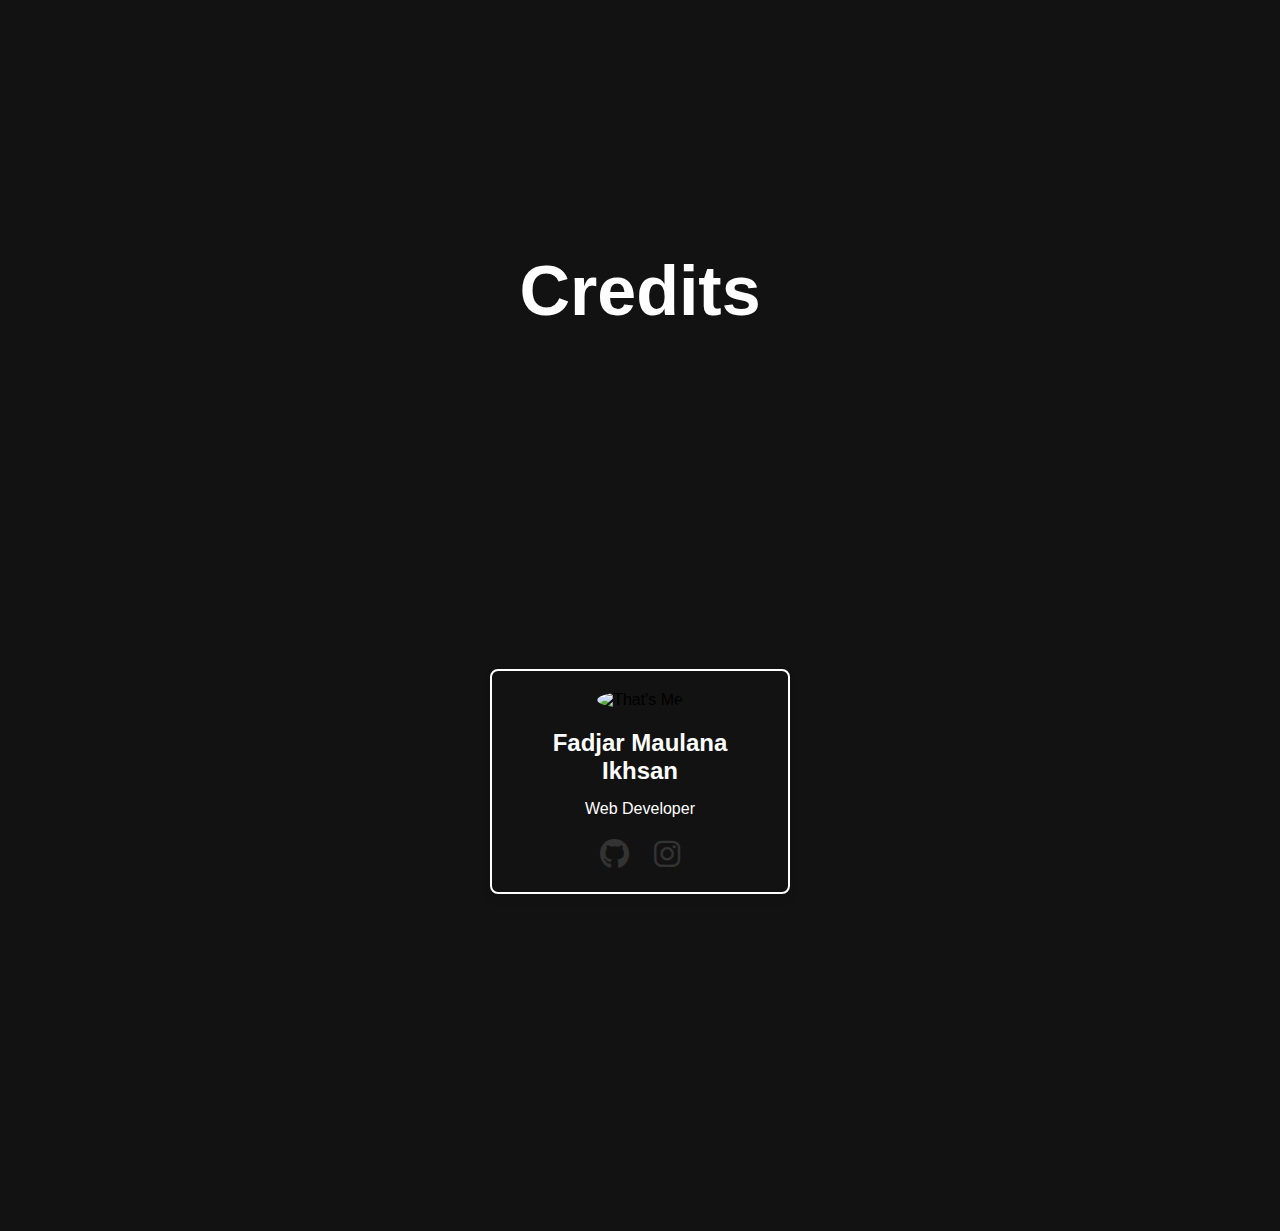
==== commit dbbafe01: "last update. bye bye!" ====
--- a/index.html
+++ b/index.html
@@ -13,14 +13,10 @@
         <h1 class="display-1">Music Judger</h1>
         <p class="display-4">Where You Become the Judge for the Artist</p>
         <div class="button-container">
-            <a href="Main Page/index.html" class="button login">Login</a>
-            <a href="https://www.spotify.com/us/signup" class="button signup">Sign Up</a>
+            <a href="Main-Page/genres.html" class="button login">Let's Go In</a>
         </div>
-        <p class="login-text">
-            <i class="fab fa-spotify spotify-icon"></i> <!-- Font Awesome Spotify Icon -->
-            Log in to our website using your Spotify account
-        </p>
-    </header>    
+    </header>
+      
 
     <main class="content">
         <div class="left">
@@ -31,13 +27,13 @@
         </div>
         <div class="right">
             <div class="slider">
-                <img src="Main Page/Artists/Joji/Album/BALLADS 1/Cover.jpg" class="slide fade" alt="Image 1">
-                <img src="Main Page/Artists/Travis Scott/Album/Birds in the Trap Sing McKnight/1200x1200bf-60 (11).jpg" class="slide fade" alt="Image 2">
-                <img src="Main Page/Artists/Bruno Mars/Album/24K Magic/bruno_mars_24k_magic-portada.jpg" class="slide fade" alt="Image 3">
-                <img src="Main Page/Artists/Post Malone/Album/Beerbongs & Bentleys/cover.jpg" class="slide fade" alt="Image 4">
-                <img src="Main Page/Artists/Frank Ocean/Album/Blonde/Blonde_-_Frank_Ocean.jpeg" class="slide fade" alt="Image 5">
-                <img src="Main Page/Artists/Tyler, the Creator/Album/IGOR/COVER.png" class="slide fade" alt="Image 6">
-                <img src="Main Page/Artists/Taylor Swift/Album/1989 (Taylor's Version)/Taylor_Swift_-_1989_(Taylor's_Version).png" class="slide fade" alt="Image 7">
+                <img src="Main-Page/Artists/Joji/Album/BALLADS 1/Cover.jpg" class="slide fade" alt="Image 1">
+                <img src="Main-Page/Artists/Travis Scott/Album/Birds in the Trap Sing McKnight/1200x1200bf-60 (11).jpg" class="slide fade" alt="Image 2">
+                <img src="Main-Page/Artists/Bruno Mars/Album/24K Magic/bruno_mars_24k_magic-portada.jpg" class="slide fade" alt="Image 3">
+                <img src="Main-Page/Artists/Post Malone/Album/Beerbongs & Bentleys/cover.jpg" class="slide fade" alt="Image 4">
+                <img src="Main-Page/Artists/Frank Ocean/Album/Blonde/Blonde_-_Frank_Ocean.jpeg" class="slide fade" alt="Image 5">
+                <img src="Main-Page/Artists/Tyler, the Creator/Album/IGOR/COVER.png" class="slide fade" alt="Image 6">
+                <img src="Main-Page/Artists/Taylor Swift/Album/1989 (Taylor's Version)/Taylor_Swift_-_1989_(Taylor's_Version).png" class="slide fade" alt="Image 7">
             </div>
         </div>
     </main>
@@ -46,13 +42,13 @@
     <main class="content2">
         <div class="left2">  <!-- Move this section to the left side -->
             <div class="slider2">
-                <img src="Main Page/Artists/Joji//joji_169.jpeg" class="slide2 fade" alt="Image 1">
-                <img src="Main Page/Artists/Eminem/201009-Eminem-getty.webp" class="slide2 fade" alt="Image 2">
-                <img src="Main Page/Artists/Bruno Mars/bruno-mars-1_169.png" class="slide2 fade" alt="Image 3">
-                <img src="Main Page/Artists/Tyler, the Creator/Tyler-The-Creator.webp" class="slide2 fade" alt="Image 4">
-                <img src="Main Page/Artists/Frank Ocean/black-and-white-frank-ocean-wbdua3rbonhm6c8d.jpg" class="slide2 fade" alt="Image 5">
-                <img src="Main Page/Artists/Snoop Dogg/snoop-dogg-dreadlocks-roasted-by-joyner-lucas.webp" class="slide2 fade" alt="Image 6">
-                <img src="Main Page/Artists/Billie Eilish/Billie-Eilish-Bad-Guy-screenshot-2019-billboard-1500-1200x677.jpg" class="slide2 fade" alt="Image 7">
+                <img src="Main-Page/Artists/Joji//joji_169.jpeg" class="slide2 fade" alt="Image 1">
+                <img src="Main-Page/Artists/Eminem/201009-Eminem-getty.webp" class="slide2 fade" alt="Image 2">
+                <img src="Main-Page/Artists/Bruno Mars/bruno-mars-1_169.png" class="slide2 fade" alt="Image 3">
+                <img src="Main-Page/Artists/Tyler, the Creator/Tyler-The-Creator.webp" class="slide2 fade" alt="Image 4">
+                <img src="Main-Page/Artists/Frank Ocean/black-and-white-frank-ocean-wbdua3rbonhm6c8d.jpg" class="slide2 fade" alt="Image 5">
+                <img src="Main-Page/Artists/Snoop Dogg/snoop-dogg-dreadlocks-roasted-by-joyner-lucas.webp" class="slide2 fade" alt="Image 6">
+                <img src="Main-Page/Artists/Billie Eilish/Billie-Eilish-Bad-Guy-screenshot-2019-billboard-1500-1200x677.jpg" class="slide2 fade" alt="Image 7">
             </div>
         </div>
         <div class="right2">  <!-- Move this section to the right side -->
@@ -91,6 +87,6 @@
         <a href="Legality/FAQ.html">FAQ</a>
         <a href="Legality/Privacy.html">Privacy Policy</a>
     </footer>
-
+    
 </body>
 </html>
